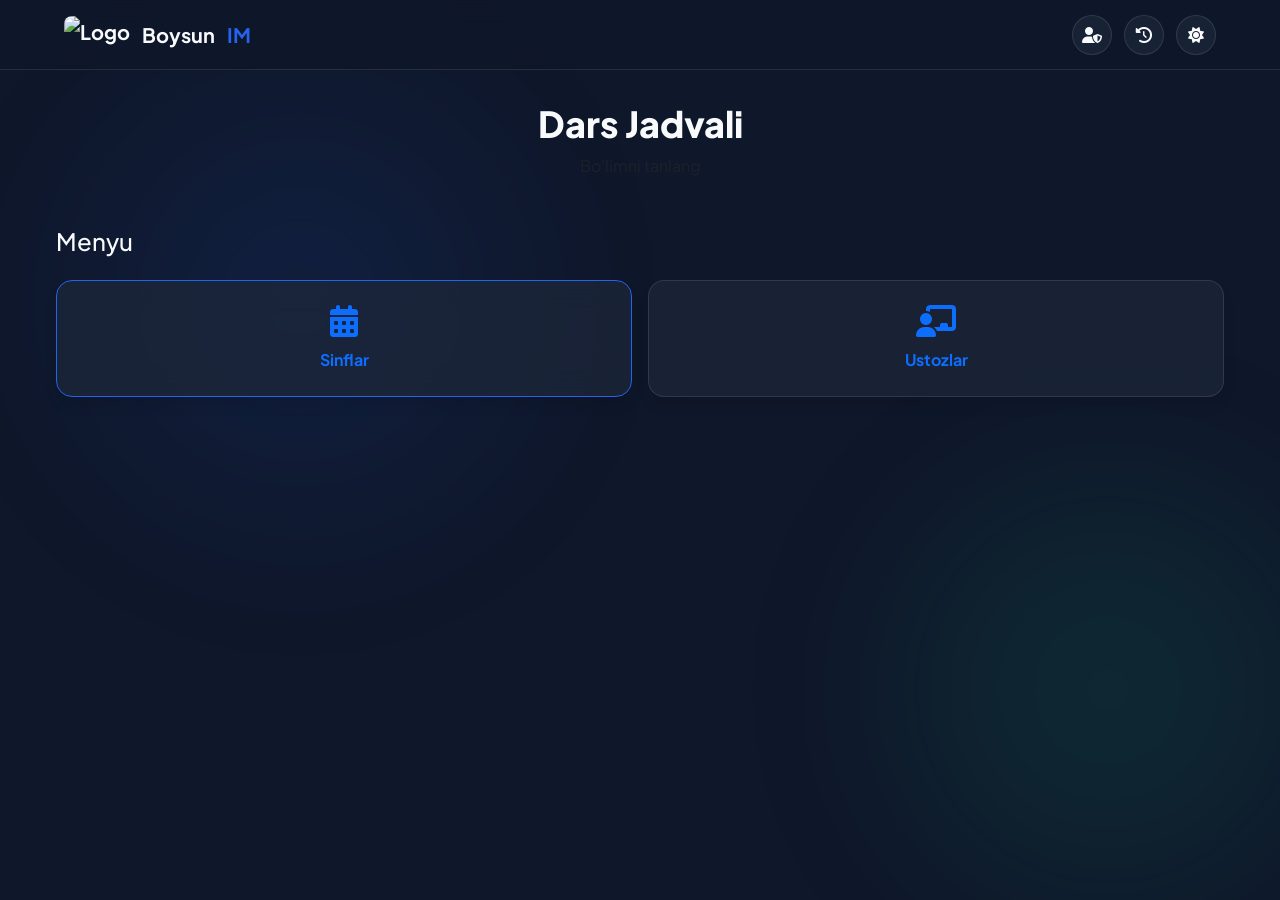
==== index.html @ 277f142d "Add files via upload" ====
<!DOCTYPE html>
<html lang="uz">

<head>
    <meta charset="UTF-8">
    <meta name="viewport" content="width=device-width, initial-scale=1.0">
    <title>Boysun IM | Dars Jadvali</title>
    <!-- Bootstrap 5 -->
    <link href="https://cdn.jsdelivr.net/npm/bootstrap@5.3.0/dist/css/bootstrap.min.css" rel="stylesheet">
    <!-- Font Awesome -->
    <link rel="stylesheet" href="https://cdnjs.cloudflare.com/ajax/libs/font-awesome/6.4.0/css/all.min.css">
    <!-- Custom Styles -->
    <link rel="stylesheet" href="style.css">
    <link rel="icon" type="image/png" href="../favicon.png">
    <!-- Maintenance Script Removed -->
</head>

<body class="dark-mode">
    <div class="background-effects">
        <div class="blob"></div>
        <div class="blob blob-2"></div>
    </div>

    <header class="header">
        <div class="navbar">
            <a href="index.html" class="logo">
                <img src="../favicon.png" alt="Logo">
                Boysun <span>IM</span>
            </a>
            <div class="header-actions">
                <a href="admin-login.html" class="theme-toggle" title="Admin Panel" style="text-decoration: none;">
                    <i class="fas fa-user-shield"></i>
                </a>
                <a href="updates.html" class="theme-toggle" title="Yangilanishlar" style="text-decoration: none;">
                    <i class="fas fa-history"></i>
                </a>
                <button class="theme-toggle" id="theme-toggle" aria-label="Mavzu">
                    <i class="fas fa-sun"></i>
                </button>
            </div>
        </div>
    </header>

    <main class="main-content">
        <div class="container">
            <!-- Phase 1: Selection Grid -->
            <section id="selection-view" class="content-section">
                <div class="hero-text text-center mb-5">
                    <h1>Dars Jadvali</h1>
                    <p class="text-muted">Bo'limni tanlang</p>
                </div>

                <div class="row g-4 mb-5">
                    <div class="col-12">
                        <h2 class="h4 mb-4">Menyu</h2>
                        <div class="row g-3">
                            <div class="col-6 col-md-6">
                                <a href="sinflar.html"
                                    class="glass-card text-decoration-none d-flex flex-column align-items-center justify-content-center p-4 h-100"
                                    style="gap: 10px; border-color: var(--primary);">
                                    <i class="fas fa-calendar-alt fa-2x text-primary"></i>
                                    <span class="fw-bold text-main">Sinflar</span>
                                </a>
                            </div>
                            <div class="col-6 col-md-6">
                                <a href="ustozlar.html"
                                    class="glass-card text-decoration-none d-flex flex-column align-items-center justify-content-center p-4 h-100"
                                    style="gap: 10px;">
                                    <i class="fas fa-chalkboard-teacher fa-2x text-primary"></i>
                                    <span class="fw-bold text-main">Ustozlar</span>
                                </a>
                            </div>
                        </div>
                    </div>
                </div>
            </section>
        </div>
    </main>

    <!-- Mobile Navigation (Boysun IM Design) -->
    <nav class="ios-mobile-nav d-md-none">
        <a href="#" class="ios-nav-item active" onclick="app.showClasses()">
            <i class="fas fa-th"></i>
            <span>Sinflar</span>
        </a>
        <a href="https://t.me/ptmaboysun" class="ios-nav-item" target="_blank">
            <i class="fab fa-telegram-plane"></i>
            <span>Telegram</span>
        </a>
        <a href="#" class="ios-nav-item" onclick="app.toggleUpdates()">
            <i class="fas fa-history"></i>
            <span>Yangilik</span>
        </a>
    </nav>

    <script src="script.js"></script>
</body>

</html>
---- style.css ----
/* 
   BOYSUN IM - TIMETABLE REDESIGN (MATCHING MAIN SITE)
   Theme: "Clean Education" 
   Alignment: Main Website v4.0
*/

@import url('https://fonts.googleapis.com/css2?family=Plus+Jakarta+Sans:wght@300;400;500;600;700;800&display=swap');

:root {
    --primary: #2563ea;
    --primary-dark: #1e40af;
    --secondary: #10b981;
    --accent: #f59e0b;
    --bg-body: #0f172a;
    --bg-surface: rgba(30, 41, 59, 0.7);
    --text-main: #f8fafc;
    --text-muted: #94a3b8;
    --border: rgba(255, 255, 255, 0.1);
    --radius: 16px;
    --shadow: 0 10px 15px -3px rgba(0, 0, 0, 0.1);
    --transition: all 0.3s ease;
}

body.light-mode {
    --bg-body: #f8fafc;
    --bg-surface: #ffffff;
    --text-main: #0f172a;
    --text-muted: #64748b;
    --border: #e2e8f0;
}

* {
    margin: 0;
    padding: 0;
    box-sizing: border-box;
}

body {
    font-family: 'Plus Jakarta Sans', sans-serif;
    background-color: var(--bg-body);
    color: var(--text-main);
    line-height: 1.6;
    overflow-x: hidden;
    transition: background-color 0.4s ease;
}

/* Background Blobs (Matching Main Site) */
.background-effects {
    position: fixed;
    top: 0;
    left: 0;
    width: 100%;
    height: 100%;
    z-index: -1;
    overflow: hidden;
}

.blob {
    position: absolute;
    width: 600px;
    height: 600px;
    background: radial-gradient(circle, var(--primary) 0%, transparent 70%);
    filter: blur(80px);
    opacity: 0.15;
    animation: move 20s infinite alternate;
}

.blob-2 {
    background: radial-gradient(circle, var(--secondary) 0%, transparent 70%);
    bottom: -10%;
    right: -10%;
    animation-delay: -5s;
}

@keyframes move {
    from {
        transform: translate(0, 0) scale(1);
    }

    to {
        transform: translate(100px, 100px) scale(1.1);
    }
}

/* Header (Matching Main Site) */
.header {
    height: 70px;
    background: rgba(15, 23, 42, 0.82);
    backdrop-filter: blur(12px);
    border-bottom: 1px solid var(--border);
    position: sticky;
    top: 0;
    z-index: 2000;
}

body.light-mode .header {
    background: rgba(255, 255, 255, 0.85);
}

.navbar {
    display: flex;
    align-items: center;
    justify-content: space-between;
    height: 100%;
    max-width: 1200px;
    margin: 0 auto;
    padding: 0 1.5rem;
}

.logo {
    display: flex;
    align-items: center;
    gap: 0.75rem;
    font-size: 1.25rem;
    font-weight: 700;
    text-decoration: none;
    color: var(--text-main);
}

.logo img {
    height: 38px;
    border-radius: 8px;
}

.logo span {
    color: var(--primary);
}

.header-actions {
    display: flex;
    gap: 0.75rem;
    align-items: center;
}

.theme-toggle {
    background: var(--bg-surface);
    border: 1px solid var(--border);
    color: var(--text-main);
    width: 40px;
    height: 40px;
    border-radius: 50%;
    cursor: pointer;
    display: flex;
    align-items: center;
    justify-content: center;
    transition: var(--transition);
}

.theme-toggle:hover {
    background: var(--primary);
    color: white;
}

/* Container */
.container {
    padding: 2rem 1rem;
    max-width: 1200px;
    margin: 0 auto;
}

/* Hero Text */
.hero-text h1 {
    font-size: 2.25rem;
    font-weight: 800;
    margin-bottom: 0.5rem;
}

/* Glass Card */
.glass-card {
    background: var(--bg-surface);
    backdrop-filter: blur(16px);
    border: 1px solid var(--border);
    border-radius: var(--radius);
    padding: 1.5rem;
    box-shadow: var(--shadow);
}

/* Grid Styles */
.class-square,
.day-square,
.teacher-card {
    background: var(--bg-surface);
    border: 1px solid var(--border);
    border-radius: 14px;
    padding: 1.25rem 0.75rem;
    text-align: center;
    cursor: pointer;
    transition: var(--transition);
    height: 100%;
    display: flex;
    flex-direction: column;
    justify-content: center;
}

.class-square:hover,
.day-square:hover,
.teacher-card:hover {
    border-color: var(--primary);
    transform: translateY(-4px);
    box-shadow: 0 8px 25px rgba(37, 99, 235, 0.2);
}

.teacher-card i {
    font-size: 1.5rem;
    color: var(--primary);
    margin-bottom: 0.5rem;
}

.teacher-card p {
    font-size: 0.75rem;
    color: var(--text-muted);
    margin-top: 5px;
}

.class-square h3,
.day-square h3,
.teacher-card h3 {
    font-size: 1rem;
    font-weight: 700;
    margin: 0;
}

/* Timetable Table Styling - Clean & Minimalist */
.custom-table {
    margin-top: 1rem;
    width: 100%;
    border-collapse: separate;
    border-spacing: 0 10px;
}

.custom-table thead th {
    font-size: 0.75rem;
    color: var(--text-muted);
    text-transform: uppercase;
    letter-spacing: 1px;
    padding: 0 1rem 0.5rem;
    border: none;
    background: transparent;
}

.custom-table tbody tr {
    background: rgba(255, 255, 255, 0.04);
    /* Subtlest transparent white */
    border: 1px solid rgba(255, 255, 255, 0.05);
    transition: var(--transition);
}

body.light-mode .custom-table tbody tr {
    background: rgba(0, 0, 0, 0.03);
    border: 1px solid rgba(0, 0, 0, 0.05);
}

.custom-table tbody td {
    padding: 1rem;
    border: none;
    background: transparent !important;
    /* Force transparent override */
}

.custom-table tbody td:first-child {
    border-top-left-radius: 12px;
    border-bottom-left-radius: 12px;
    font-weight: 800;
    color: var(--primary);
    font-size: 1.1rem;
    text-align: center;
    width: 60px;
}

.custom-table tbody td:last-child {
    border-top-right-radius: 12px;
    border-bottom-right-radius: 12px;
}

.lesson-num {
    display: block;
}

.subject-name {
    font-weight: 600;
    font-size: 1rem;
    color: var(--text-main);
}

/* Mobile Adjustments */
@media (max-width: 576px) {
    .custom-table tbody td {
        padding: 0.85rem 0.75rem;
    }

    .subject-name {
        font-size: 0.95rem;
    }
}

/* Mobile Navigation (Matching iOS style of main site) */
@media (max-width: 768px) {
    .ios-mobile-nav {
        display: flex;
        justify-content: space-around;
        align-items: center;
        position: fixed;
        bottom: 0;
        left: 0;
        width: 100%;
        height: 70px;
        background: var(--bg-body);
        border-top: 1px solid var(--border);
        z-index: 3000;
        padding-bottom: env(safe-area-inset-bottom);
        box-shadow: 0 -5px 15px rgba(0, 0, 0, 0.2);
    }

    .ios-nav-item {
        display: flex;
        flex-direction: column;
        align-items: center;
        justify-content: center;
        color: var(--text-muted);
        text-decoration: none;
        font-size: 0.7rem;
        gap: 3px;
        flex: 1;
    }

    .ios-nav-item i {
        font-size: 1.4rem;
    }

    .ios-nav-item.active {
        color: var(--primary);
    }

    .main-content {
        padding-bottom: 80px;
    }
}

/* Updates Section Styles */
.update-item {
    padding: 1rem 0;
    border-bottom: 1px solid var(--border);
}

.update-item:last-child {
    border-bottom: none;
}

.update-date {
    font-size: 0.8rem;
    color: var(--primary);
    font-weight: 600;
}

.update-title {
    font-weight: 700;
    margin: 0.25rem 0;
}

.update-text {
    font-size: 0.9rem;
    color: var(--text-muted);
}
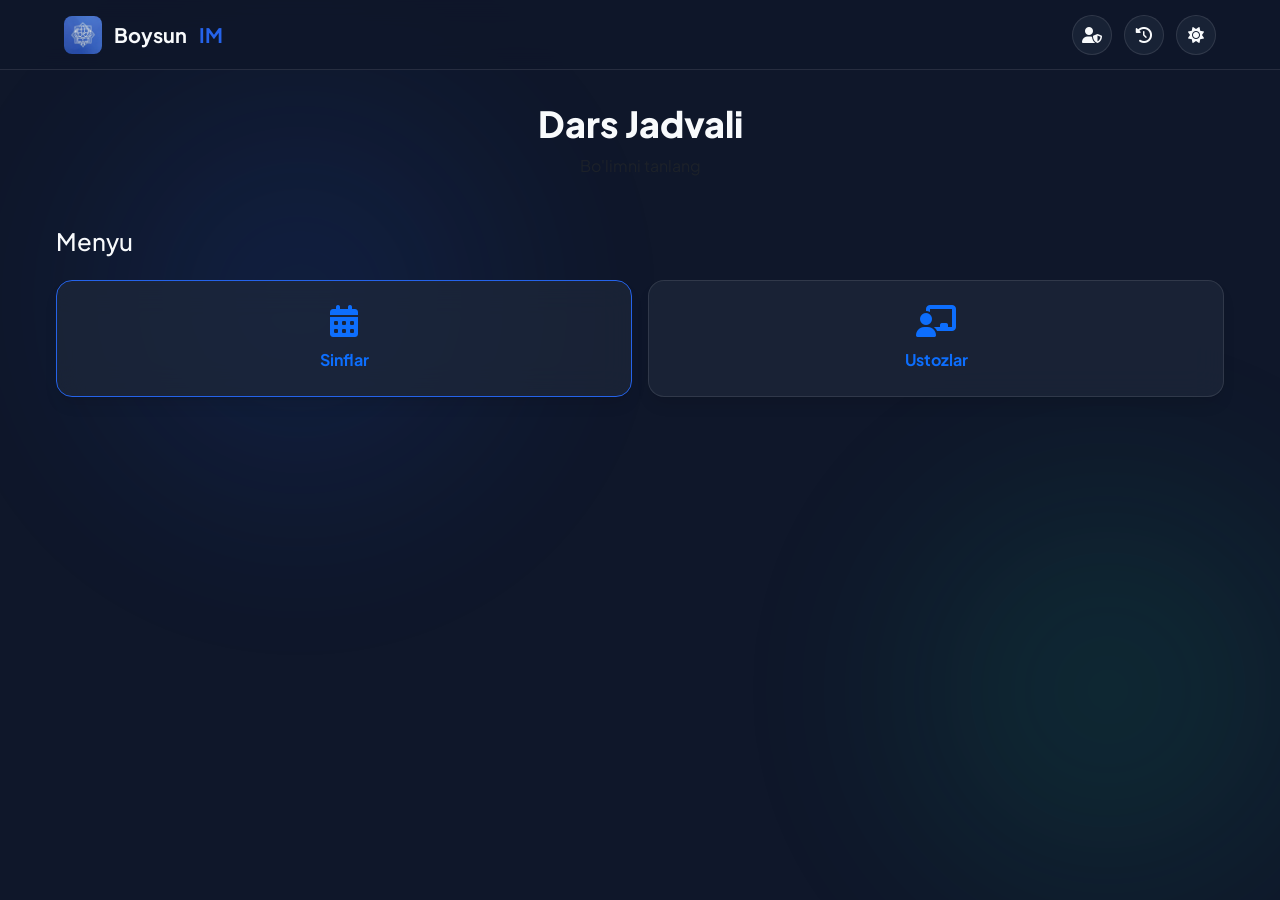
==== commit dc9e1d69: "Add files via upload" ====
--- a/index.html
+++ b/index.html
@@ -11,7 +11,7 @@
     <link rel="stylesheet" href="https://cdnjs.cloudflare.com/ajax/libs/font-awesome/6.4.0/css/all.min.css">
     <!-- Custom Styles -->
     <link rel="stylesheet" href="style.css">
-    <link rel="icon" type="image/png" href="../favicon.png">
+    <link rel="icon" type="image/png" href="favicon.png">
     <!-- Maintenance Script Removed -->
 </head>
 
@@ -24,7 +24,7 @@
     <header class="header">
         <div class="navbar">
             <a href="index.html" class="logo">
-                <img src="../favicon.png" alt="Logo">
+                <img src="favicon.png" alt="Logo">
                 Boysun <span>IM</span>
             </a>
             <div class="header-actions">
